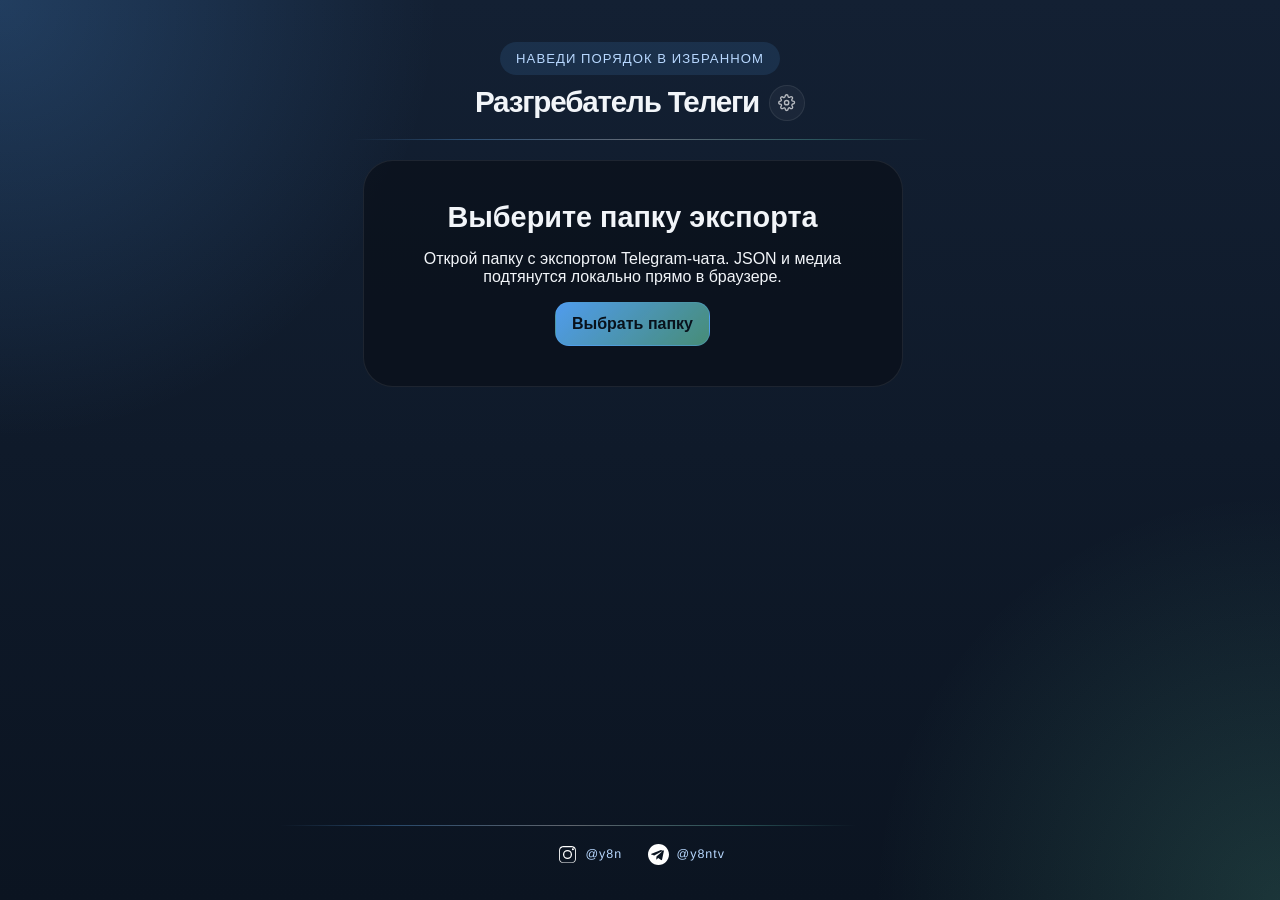
==== telegram-cleaner/static/index.html @ 65885c99 "Replace legacy app with browser-first local viewer" ====
<!DOCTYPE html>
<html lang="ru">
  <head>
    <meta charset="utf-8" />
    <meta name="viewport" content="width=device-width, initial-scale=1" />
    <title>Разгребатель Телеги</title>
    <link rel="stylesheet" href="./styles.css" />
  </head>
  <body>
    <input id="export-folder-input" type="file" webkitdirectory directory multiple hidden />
    <div class="app-shell">
      <aside class="sidebar">
        <div class="brand">
          <div class="brand-kicker">Наведи порядок в Избранном</div>
          <div class="brand-title-row">
            <h1>Разгребатель Телеги</h1>
            <button id="open-settings-btn" type="button" class="settings-toggle" aria-label="Открыть настройки" title="Настройки">
              <svg class="settings-toggle-icon" viewBox="0 0 24 24" fill="none" stroke="currentColor" stroke-width="1.9" stroke-linecap="round" stroke-linejoin="round" aria-hidden="true">
                <circle cx="12" cy="12" r="3"></circle>
                <path d="M19.4 15a1.65 1.65 0 0 0 .33 1.82l.06.06a2 2 0 0 1 0 2.83a2 2 0 0 1-2.83 0l-.06-.06a1.65 1.65 0 0 0-1.82-.33a1.65 1.65 0 0 0-1 1.51V21a2 2 0 0 1-4 0v-.09a1.65 1.65 0 0 0-1-1.51a1.65 1.65 0 0 0-1.82.33l-.06.06a2 2 0 0 1-2.83 0a2 2 0 0 1 0-2.83l.06-.06a1.65 1.65 0 0 0 .33-1.82a1.65 1.65 0 0 0-1.51-1H3a2 2 0 0 1 0-4h.09a1.65 1.65 0 0 0 1.51-1a1.65 1.65 0 0 0-.33-1.82L4.21 7.2a2 2 0 0 1 0-2.83a2 2 0 0 1 2.83 0l.06.06a1.65 1.65 0 0 0 1.82.33h.01a1.65 1.65 0 0 0 1-1.51V3a2 2 0 0 1 4 0v.09a1.65 1.65 0 0 0 1 1.51h.01a1.65 1.65 0 0 0 1.82-.33l.06-.06a2 2 0 0 1 2.83 0a2 2 0 0 1 0 2.83l-.06.06a1.65 1.65 0 0 0-.33 1.82v.01a1.65 1.65 0 0 0 1.51 1H21a2 2 0 0 1 0 4h-.09a1.65 1.65 0 0 0-1.51 1z"></path>
              </svg>
            </button>
          </div>
        </div>
        <div class="brand-divider" aria-hidden="true"></div>
      </aside>

      <main class="stage">
        <div id="stage-layout" class="stage-layout">
          <section id="card-stage" class="card-stage">
            <div class="card-stage-shell">
              <div class="card-stage-side">
                <button id="undo-card-btn" type="button" class="undo-card-button" aria-label="Назад" title="Назад">
                  <svg class="undo-card-icon" viewBox="0 0 24 24" fill="none" stroke="currentColor" stroke-width="2.2" stroke-linecap="round" stroke-linejoin="round" aria-hidden="true">
                    <line x1="19" y1="12" x2="5" y2="12"></line>
                    <polyline points="12 19 5 12 12 5"></polyline>
                  </svg>
                </button>
              </div>

              <div class="card-stage-center">
                <div id="empty-state" class="empty-state hidden">
                  <div id="empty-title" class="empty-title">Очередь закончилась</div>
                  <p id="empty-copy">Все сообщения получили действие. Можно править теги справа и продолжать после новых изменений.</p>
                  <button id="empty-pick-export-btn" type="button" class="primary-button hidden">Выбрать папку</button>
                </div>
                <article id="message-card" class="message-card hidden">
                  <div class="chat-separator">
                    <span id="message-date" class="message-date"></span>
                  </div>

                  <div class="chat-surface">
                    <div class="message-row own">
                      <div class="message-bubble">
                        <div id="message-source-wrap" class="message-source-wrap hidden">
                          <div class="message-source-label">Переслано из</div>
                          <div id="message-source" class="message-source"></div>
                        </div>

                        <div id="message-media" class="message-media"></div>
                        <div id="message-text" class="message-text"></div>
                        <div id="message-webpage" class="message-webpage"></div>
                        <div id="message-links" class="message-links hidden"></div>

                        <div class="message-footer">
                          <div id="message-time" class="message-time"></div>
                          <div class="message-status" aria-hidden="true">✓✓</div>
                        </div>
                      </div>
                    </div>
                  </div>
                </article>
              </div>

              <div class="card-stage-side card-stage-side-spacer" aria-hidden="true"></div>
            </div>
          </section>

          <section id="save-panel" class="save-panel hidden">
            <div id="preset-tags" class="preset-tags">
              <input id="custom-tag-input" class="tag-inline-input" type="text" placeholder="+ добавить тег" />
            </div>

            <textarea id="save-comment-input" class="comment-input" rows="3" placeholder="внесите комментарий в записи.."></textarea>

            <div class="save-panel-actions">
              <button id="cancel-save-btn" class="ghost-button">Скрыть</button>
              <button id="confirm-save-btn" class="primary-button">Сохранить</button>
            </div>
          </section>
        </div>
        <div class="swipe-hints">
          <button id="delete-btn" type="button" class="hint-button hint delete hidden">
            <svg class="hint-main-icon" viewBox="0 0 24 24" fill="none" stroke="currentColor" stroke-width="2.2" stroke-linecap="round" stroke-linejoin="round" aria-hidden="true">
              <line x1="19" y1="12" x2="5" y2="12"></line>
              <polyline points="12 19 5 12 12 5"></polyline>
            </svg>
            <span>Удалить</span>
          </button>
          <button id="skip-btn" type="button" class="hint-button hint skip">
            <svg class="hint-main-icon" viewBox="0 0 24 24" fill="none" stroke="currentColor" stroke-width="2.2" stroke-linecap="round" stroke-linejoin="round" aria-hidden="true">
              <line x1="12" y1="5" x2="12" y2="19"></line>
              <polyline points="5 12 12 19 19 12"></polyline>
            </svg>
            <span>Пропустить</span>
          </button>
          <button id="save-btn" type="button" class="hint-button hint save">
            <span>Сохранить</span>
            <svg class="hint-main-icon" viewBox="0 0 24 24" fill="none" stroke="currentColor" stroke-width="2.2" stroke-linecap="round" stroke-linejoin="round" aria-hidden="true">
              <line x1="5" y1="12" x2="19" y2="12"></line>
              <polyline points="12 5 19 12 12 19"></polyline>
            </svg>
          </button>
        </div>
      </main>

      <div class="footer-divider" aria-hidden="true"></div>

      <footer class="page-footer">
        <div class="stats-grid stats-grid-inline footer-stats">
          <div class="stat">
            <span class="stat-label">Всего</span>
            <strong id="stat-total">0</strong>
          </div>
          <div class="stat">
            <span class="stat-label">Осталось</span>
            <strong id="stat-left">0</strong>
          </div>
          <div id="stat-skipped-wrap" class="stat stat-tooltip" tabindex="0">
            <span class="stat-label">Пропущено</span>
            <strong id="stat-skipped">0</strong>
          </div>
          <div class="stat">
            <span class="stat-label">Сохр.</span>
            <strong id="stat-saved">0</strong>
          </div>
        </div>
        <div class="footer-links">
          <a class="brand-link" href="https://instagram.com/y8n" target="_blank" rel="noreferrer">
            <span class="brand-link-icon" aria-hidden="true">
              <svg viewBox="0 0 512 512" width="21" height="21">
                <path fill="#ffffff" d="M256 49.5c67.3 0 75.3.3 101.8 1.5c24.5 1.1 37.8 5.3 46.6 8.7c11.7 4.5 20.1 9.9 28.9 18.7s14.2 17.2 18.7 28.9c3.4 8.8 7.6 22.1 8.7 46.6c1.2 26.5 1.5 34.5 1.5 101.8s-.3 75.3-1.5 101.8c-1.1 24.5-5.3 37.8-8.7 46.6c-4.5 11.7-9.9 20.1-18.7 28.9s-17.2 14.2-28.9 18.7c-8.8 3.4-22.1 7.6-46.6 8.7c-26.5 1.2-34.5 1.5-101.8 1.5s-75.3-.3-101.8-1.5c-24.5-1.1-37.8-5.3-46.6-8.7c-11.7-4.5-20.1-9.9-28.9-18.7s-14.2-17.2-18.7-28.9c-3.4-8.8-7.6-22.1-8.7-46.6c-1.2-26.5-1.5-34.5-1.5-101.8s.3-75.3 1.5-101.8c1.1-24.5 5.3-37.8 8.7-46.6c4.5-11.7 9.9-20.1 18.7-28.9s17.2-14.2 28.9-18.7c8.8-3.4 22.1-7.6 46.6-8.7c26.5-1.2 34.5-1.5 101.8-1.5zm0 30.6c-65.9 0-73.7.3-99.7 1.5c-19.8.9-30.6 4.3-37.8 7.1c-9.5 3.7-16.3 8.1-23.4 15.3s-11.5 13.9-15.3 23.4c-2.8 7.2-6.2 18-7.1 37.8c-1.2 26-1.5 33.8-1.5 99.7s.3 73.7 1.5 99.7c.9 19.8 4.3 30.6 7.1 37.8c3.7 9.5 8.1 16.3 15.3 23.4s13.9 11.5 23.4 15.3c7.2 2.8 18 6.2 37.8 7.1c26 1.2 33.8 1.5 99.7 1.5s73.7-.3 99.7-1.5c19.8-.9 30.6-4.3 37.8-7.1c9.5-3.7 16.3-8.1 23.4-15.3s11.5-13.9 15.3-23.4c2.8-7.2 6.2-18 7.1-37.8c1.2-26 1.5-33.8 1.5-99.7s-.3-73.7-1.5-99.7c-.9-19.8-4.3-30.6-7.1-37.8c-3.7-9.5-8.1-16.3-15.3-23.4s-13.9-11.5-23.4-15.3c-7.2-2.8-18-6.2-37.8-7.1c-26-1.2-33.8-1.5-99.7-1.5zm0 65.6a110.2 110.2 0 1 1 0 220.4a110.2 110.2 0 0 1 0-220.4zm0 30.6a79.6 79.6 0 1 0 0 159.2a79.6 79.6 0 0 0 0-159.2zm131.6-75.1a25.5 25.5 0 1 1 0 51a25.5 25.5 0 0 1 0-51z"/>
              </svg>
            </span>
            <span>@y8n</span>
          </a>
          <a class="brand-link" href="https://t.me/y8ntv" target="_blank" rel="noreferrer">
            <span class="brand-link-icon" aria-hidden="true">
              <svg viewBox="0 0 512 512" width="21" height="21">
                <path fill="#ffffff" d="M256 0C114.6 0 0 114.6 0 256s114.6 256 256 256s256-114.6 256-256S397.4 0 256 0zM390 159.1l-46.7 219.7c-3.3 15.1-12.3 18.7-25 11.6l-69.6-51.3l-33.6 32.4c-3.7 3.7-6.8 6.8-13.9 6.8l5-72.2l131.3-118.6c5.7-5.1 1.2-7.9-6.3-3.5L152.1 278.1l-68.4-21.4c-14.9-4.7-15.1-14.9 3.1-22l230.1-88.7c10.6-3.9 19.8-2.3 16.5 13.1z"/>
              </svg>
            </span>
            <span>@y8ntv</span>
          </a>
        </div>
      </footer>
    </div>

    <div id="settings-modal" class="modal-overlay hidden" aria-hidden="true">
      <div class="settings-modal" role="dialog" aria-modal="true" aria-labelledby="settings-title">
        <div class="settings-modal-header">
          <div>
            <div class="modal-kicker">Настройки</div>
            <h2 id="settings-title">Разгребатель Телеги</h2>
          </div>
          <button id="close-settings-btn" type="button" class="icon-button modal-close-button" aria-label="Закрыть">×</button>
        </div>

        <section class="settings-section">
          <div class="settings-section-head">
            <div class="settings-section-title">Папка экспорта из Telegram</div>
            <div id="settings-export-path" class="settings-path">Не выбрана</div>
          </div>
          <div class="settings-actions-row">
            <button id="pick-export-btn" type="button" class="ghost-button">Выбрать папку</button>
            <button id="open-export-folder-btn" type="button" class="ghost-button">Сбросить выбор</button>
            <button id="reset-progress-btn" type="button" class="ghost-button">Сбросить прогресс</button>
          </div>
        </section>

        <section class="settings-section">
          <div class="settings-section-head">
            <div class="settings-section-title">Локальный markdown-экспорт</div>
            <div id="settings-output-path" class="settings-path">Не выбрана</div>
          </div>
          <div class="settings-actions-row">
            <button id="pick-output-btn" type="button" class="ghost-button">Выбрать папку</button>
            <button id="open-output-folder-btn" type="button" class="ghost-button">Экспортировать сейчас</button>
          </div>
        </section>

        <section class="settings-section">
          <div class="settings-section-head">
            <div class="settings-section-title">Теги по умолчанию</div>
          </div>
          <div id="settings-tags-editor" class="settings-tags-editor"></div>
          <div class="settings-actions-row settings-actions-row-tags">
            <input id="settings-tag-input" class="tag-inline-input settings-tag-input" type="text" placeholder="+ добавить тег" />
            <button id="save-settings-tags-btn" type="button" class="primary-button">Сохранить теги</button>
          </div>
        </section>

        <section class="settings-section settings-section-inline settings-section-dev">
          <div class="settings-section-head">
            <div class="settings-section-title">Для разработчиков</div>
            <div class="settings-section-copy">Пометки на удаление и сбор `message_id` в отдельный файл.</div>
          </div>
          <button id="pro-mode-btn" type="button" class="settings-switch" aria-label="Переключить режим Pro" aria-pressed="false" title="Режим Pro">
            <span class="settings-switch-track">
              <span class="settings-switch-thumb"></span>
            </span>
          </button>
        </section>
      </div>
    </div>

    <script src="./app.js" defer></script>
  </body>
</html>
---- telegram-cleaner/static/styles.css ----
:root {
  --bg: #0e1621;
  --bg-soft: #182533;
  --panel: rgba(14, 22, 33, 0.82);
  --panel-border: rgba(255, 255, 255, 0.08);
  --text: #f2f5f9;
  --muted: #93a1b5;
  --accent: #63b4ff;
  --accent-2: #6ee7d5;
  --danger: #ff6d74;
  --warning: #f3d06d;
  --shadow: 0 30px 80px rgba(3, 10, 18, 0.45);
  --telegram-bg: #0e1621;
  --telegram-surface: rgba(17, 27, 41, 0.94);
  --telegram-bubble-own: rgb(118, 106, 200);
  --telegram-bubble-own-border: rgba(255, 255, 255, 0.08);
  --telegram-meta: rgba(21, 27, 38, 0.55);
  --telegram-meta-text: rgba(255, 255, 255, 0.72);
  --telegram-link-card: rgba(255, 255, 255, 0.1);
  --telegram-link-accent: #74c0fc;
  --telegram-source: #8ad7ff;
  --telegram-radius: 1rem;
  --telegram-radius-small: 0.375rem;
  --message-width: min(100%, 40rem);
  --font-sans: "Segoe UI", "SF Pro Display", "Helvetica Neue", sans-serif;
}

* {
  box-sizing: border-box;
}

html,
body {
  margin: 0;
  height: 100%;
  min-height: 100%;
  background:
    radial-gradient(circle at top left, rgba(86, 168, 255, 0.22), transparent 28%),
    radial-gradient(circle at bottom right, rgba(121, 242, 192, 0.15), transparent 26%),
    linear-gradient(180deg, #132033 0%, #0b1421 100%);
  color: var(--text);
  font-family: var(--font-sans);
  overflow: hidden;
}

body {
  min-height: 100vh;
  overflow: hidden;
}

button,
input,
textarea {
  font: inherit;
}

.hidden {
  display: none !important;
}

.app-shell {
  display: flex;
  flex-direction: column;
  gap: 12px;
  width: min(100%, 48rem);
  margin: 0 auto;
  height: 100dvh;
  min-height: 100dvh;
  max-height: 100dvh;
  padding: 24px;
  overflow: hidden;
}

.sidebar,
.message-card,
.panel {
  border: 1px solid var(--panel-border);
  background: var(--panel);
  backdrop-filter: blur(18px);
  box-shadow: var(--shadow);
}

.sidebar {
  flex: 0 0 auto;
  display: flex;
  flex-direction: column;
  align-items: center;
  gap: 12px;
  padding: 18px 20px 8px;
  border-radius: 28px;
  min-height: 0;
  border: 0;
  background: transparent;
  backdrop-filter: none;
  box-shadow: none;
}

.brand {
  display: grid;
  justify-items: center;
  text-align: center;
  gap: 4px;
  width: 100%;
}

.brand-title-row {
  display: inline-flex;
  align-items: center;
  justify-content: center;
  gap: 10px;
}

.brand-title-row h1 {
  margin: 6px 0;
}

.brand-links {
  display: flex;
  align-items: center;
  justify-content: center;
  gap: 1.35rem;
  margin-top: 0.15rem;
  flex-wrap: wrap;
}

.brand-link {
  display: inline-flex;
  align-items: center;
  gap: 0.4rem;
  color: #b8d8ff;
  font-size: 0.78rem;
  font-weight: 400;
  font-family: var(--font-sans);
  line-height: 1;
  letter-spacing: 0.08em;
  text-decoration: none;
  -webkit-font-smoothing: antialiased;
  text-rendering: geometricPrecision;
}

.settings-toggle {
  display: inline-flex;
  align-items: center;
  justify-content: center;
  width: 2.25rem;
  height: 2.25rem;
  padding: 0;
  border: 1px solid rgba(255, 255, 255, 0.08);
  border-radius: 999px;
  background: rgba(255, 255, 255, 0.04);
  color: rgba(255, 255, 255, 0.68);
  cursor: pointer;
  transition: transform 180ms ease, border-color 180ms ease, background 180ms ease, color 180ms ease;
}

.settings-toggle-icon {
  width: 1.08rem;
  height: 1.08rem;
  display: block;
  pointer-events: none;
}

.settings-toggle:hover {
  color: rgba(255, 255, 255, 0.96);
  background: rgba(255, 255, 255, 0.08);
  border-color: rgba(255, 255, 255, 0.16);
  transform: translateY(-1px);
}

.settings-switch {
  display: inline-flex;
  align-items: center;
  justify-content: center;
  width: 3.55rem;
  height: 2.1rem;
  padding: 0;
  border: 1px solid rgba(255, 255, 255, 0.08);
  border-radius: 999px;
  background: rgba(255, 255, 255, 0.04);
  cursor: pointer;
  transition: transform 180ms ease, border-color 180ms ease, background 180ms ease, box-shadow 180ms ease;
}

.settings-switch:hover {
  transform: translateY(-1px);
  border-color: rgba(255, 255, 255, 0.14);
}

.settings-switch-track {
  position: relative;
  width: 2.5rem;
  height: 1.35rem;
  border-radius: 999px;
  background: rgba(255, 255, 255, 0.12);
  transition: background 180ms ease;
}

.settings-switch-thumb {
  position: absolute;
  top: 50%;
  left: 2px;
  width: 1.05rem;
  height: 1.05rem;
  border-radius: 999px;
  background: #f4f9ff;
  box-shadow: 0 4px 10px rgba(0, 0, 0, 0.22);
  transform: translateY(-50%);
  transition: transform 180ms ease, background 180ms ease;
}

.settings-switch.active {
  background: linear-gradient(135deg, rgba(255, 111, 121, 0.22), rgba(255, 170, 120, 0.16));
  border-color: rgba(255, 109, 116, 0.36);
  box-shadow: 0 12px 28px rgba(30, 7, 10, 0.16);
}

.settings-switch.active .settings-switch-track {
  background: linear-gradient(135deg, rgba(255, 109, 116, 0.86), rgba(255, 168, 120, 0.82));
}

.settings-switch.active .settings-switch-thumb {
  transform: translate(1.15rem, -50%);
  background: #fff8f9;
}

.settings-help {
  max-width: 26rem;
  color: rgba(255, 255, 255, 0.52);
  font-size: 0.78rem;
  line-height: 1.45;
  text-align: center;
}

.footer-links {
  display: flex;
  align-items: center;
  justify-content: center;
  gap: 1.5rem;
  padding: 0.25rem 0 0.35rem;
}

.brand-link:hover {
  color: #d7ebff;
}

.brand-link-icon {
  display: inline-flex;
  align-items: center;
  justify-content: center;
  width: 1.5rem;
  height: 1.5rem;
  font-style: normal;
  flex: 0 0 auto;
}

.brand-link-icon svg {
  display: block;
}

.brand-divider,
.footer-divider {
  width: min(100%, 36rem);
  height: 1px;
  background: linear-gradient(
    90deg,
    rgba(255, 255, 255, 0),
    rgba(99, 180, 255, 0.32) 20%,
    rgba(255, 255, 255, 0.34) 50%,
    rgba(110, 231, 213, 0.28) 80%,
    rgba(255, 255, 255, 0)
  );
}

.brand h1 {
  margin: 6px 0 8px;
  font-size: 1.85rem;
  letter-spacing: -0.04em;
}

.brand p,
.message-source,
.stat-label,
.panel-title,
.field-label {
  color: var(--muted);
}

.brand-kicker,
.message-badge {
  display: inline-flex;
  align-items: center;
  gap: 8px;
  padding: 9px 16px;
  border-radius: 999px;
  background: rgba(86, 168, 255, 0.12);
  color: #b8d8ff;
  font-size: 0.82rem;
  text-transform: uppercase;
  letter-spacing: 0.08em;
}

.panel {
  border-radius: 22px;
  padding: 18px;
}

.panel-title {
  margin-bottom: 14px;
  font-size: 0.78rem;
  text-transform: uppercase;
  letter-spacing: 0.08em;
}

.stats-grid {
  display: grid;
  grid-template-columns: repeat(2, minmax(0, 1fr));
  gap: 12px;
}

.stats-grid-inline {
  display: flex;
  align-items: center;
  justify-content: center;
  gap: 1.1rem;
  padding: 0.9rem 1.1rem;
}

.stat {
  display: flex;
  flex-direction: row;
  align-items: center;
  justify-content: center;
  gap: 0.55rem;
  min-height: 0;
  padding: 0;
  border-radius: 0;
  background: transparent;
  border-right: 0;
}

.stat-tooltip {
  position: relative;
  cursor: help;
}

.stat-tooltip::after {
  content: attr(data-tooltip);
  position: absolute;
  left: 50%;
  bottom: calc(100% + 12px);
  transform: translateX(-50%) translateY(4px);
  width: min(30rem, 70vw);
  padding: 10px 12px;
  border-radius: 12px;
  background: rgba(244, 248, 252, 0.98);
  border: 1px solid rgba(10, 18, 30, 0.12);
  box-shadow: 0 16px 34px rgba(0, 0, 0, 0.18);
  color: #102030;
  font-size: 0.82rem;
  line-height: 1.45;
  white-space: pre-line;
  text-align: left;
  pointer-events: none;
  opacity: 0;
  visibility: hidden;
  transition: opacity 140ms ease, transform 140ms ease, visibility 140ms ease;
  z-index: 12;
}

.stat-tooltip:hover::after,
.stat-tooltip:focus-visible::after {
  opacity: 1;
  visibility: visible;
  transform: translateX(-50%) translateY(0);
}

.stat strong {
  display: block;
  font-size: 1rem;
  font-weight: 700;
  letter-spacing: 0.01em;
}

.stat + .stat::before {
  content: "|";
  margin-right: 1.1rem;
  color: rgba(255, 255, 255, 0.24);
}

.stat-label {
  color: #d8e6f6;
}

.stat strong,
.stat-label {
  line-height: 1;
}

.stat strong {
  color: #f5fbff;
}

.saved-list {
  display: grid;
  gap: 10px;
  max-height: min(42vh, 420px);
  overflow: auto;
  padding: 0;
}

.saved-item {
  border: 1px solid rgba(255, 255, 255, 0.06);
  background: rgba(255, 255, 255, 0.03);
  color: inherit;
  border-radius: 16px;
  text-align: left;
  padding: 12px;
  display: grid;
  gap: 8px;
  cursor: pointer;
  transition: transform 160ms ease, border-color 160ms ease, background 160ms ease;
}

.saved-item:hover {
  transform: translateY(-1px);
  border-color: rgba(121, 242, 192, 0.28);
  background: rgba(255, 255, 255, 0.06);
}

.saved-item-date {
  font-size: 0.8rem;
  color: var(--muted);
}

.saved-item-preview {
  line-height: 1.4;
}

.saved-item-comment {
  color: var(--muted);
  line-height: 1.4;
}

.saved-item-tags,
.preset-tags {
  display: flex;
  flex-wrap: wrap;
  gap: 8px;
}

.preset-tags {
  align-items: center;
}

.tag-chip,
.meta-chip,
.link-chip {
  display: inline-flex;
  align-items: center;
  padding: 7px 12px;
  border-radius: 999px;
  background: rgba(255, 255, 255, 0.045);
  border: 1px solid rgba(255, 255, 255, 0.08);
  color: rgba(233, 240, 249, 0.72);
  text-decoration: none;
  opacity: 0.48;
  transition: transform 160ms ease, border-color 160ms ease, opacity 160ms ease, box-shadow 160ms ease;
}

.tag-chip.active {
  background: var(--tag-bg, rgba(255, 255, 255, 0.06));
  border-color: var(--tag-border, rgba(255, 255, 255, 0.08));
  color: var(--tag-text, var(--text));
  opacity: 1;
  box-shadow:
    inset 0 0 0 1px rgba(255, 255, 255, 0.2),
    0 10px 22px rgba(7, 12, 20, 0.24);
}

.tag-chip.active::before {
  content: "●";
  margin-right: 0.45rem;
  font-size: 0.72em;
  opacity: 0.9;
}

.tag-chip.main-tag {
  box-shadow:
    inset 0 0 0 1px rgba(255, 255, 255, 0.22),
    0 0 0 1px rgba(255, 255, 255, 0.18),
    0 12px 28px rgba(7, 12, 20, 0.26);
}

.stage {
  flex: 1 1 auto;
  display: flex;
  align-items: stretch;
  justify-content: center;
  min-height: 0;
  width: 100%;
  padding: 0;
  overflow-y: auto;
  overflow-x: hidden;
  overscroll-behavior: contain;
  scrollbar-gutter: stable;
}

.stage-layout {
  display: flex;
  flex-direction: column;
  align-items: center;
  justify-content: flex-start;
  gap: 1rem;
  width: 100%;
  height: auto;
  min-height: max-content;
  padding: 0 0 0.75rem;
}

.stage-layout.save-open {
  gap: 1rem;
}

.stage-layout.is-overflowing,
.stage-layout.is-overflowing.save-open {
  justify-content: flex-start;
}

.page-footer {
  flex: 0 0 auto;
  min-height: 0;
  width: 100%;
  display: grid;
  justify-items: center;
  gap: 0.45rem;
  padding: 0 0 0.25rem;
  background: transparent;
}

.footer-divider {
  flex: 0 0 auto;
  justify-self: center;
}

.footer-stats {
  padding: 0;
  opacity: 0.5;
}

.modal-overlay {
  position: fixed;
  inset: 0;
  z-index: 40;
  display: grid;
  place-items: center;
  padding: 1rem;
  background: rgba(6, 11, 18, 0.58);
  backdrop-filter: blur(12px);
}

.settings-modal {
  display: grid;
  gap: 1rem;
  width: min(100%, 40rem);
  max-height: min(88vh, 48rem);
  overflow: auto;
  padding: 1.1rem;
  border-radius: 1.6rem;
  border: 1px solid rgba(255, 255, 255, 0.08);
  background: rgba(13, 22, 35, 0.94);
  box-shadow: var(--shadow);
}

.settings-modal-header {
  display: flex;
  align-items: flex-start;
  justify-content: space-between;
  gap: 1rem;
}

.modal-kicker {
  color: rgba(255, 255, 255, 0.48);
  font-size: 0.76rem;
  letter-spacing: 0.08em;
  text-transform: uppercase;
}

.settings-modal-header h2 {
  margin: 0.2rem 0 0;
  font-size: 1.55rem;
  letter-spacing: -0.03em;
}

.modal-close-button {
  flex: 0 0 auto;
}

.settings-section {
  display: grid;
  gap: 0.8rem;
  padding: 1rem;
  border-radius: 1.2rem;
  background: rgba(255, 255, 255, 0.03);
  border: 1px solid rgba(255, 255, 255, 0.06);
}

.settings-section-inline {
  grid-template-columns: minmax(0, 1fr) auto;
  align-items: center;
}

.settings-section-dev {
  background: #47333b;
}

.settings-section-head {
  display: grid;
  gap: 0.28rem;
}

.settings-section-title {
  font-weight: 700;
}

.settings-section-copy,
.settings-path {
  color: rgba(255, 255, 255, 0.58);
  line-height: 1.45;
  word-break: break-word;
}

.settings-actions-row {
  display: flex;
  flex-wrap: wrap;
  gap: 0.75rem;
}

.settings-actions-row-tags {
  align-items: center;
}

.settings-tags-editor {
  display: flex;
  flex-wrap: wrap;
  gap: 0.6rem;
  min-height: 2.6rem;
}

.settings-tag-chip {
  opacity: 1;
}

.settings-tag-chip::after {
  content: "×";
  margin-left: 0.55rem;
  font-size: 0.88em;
  opacity: 0.82;
}

.settings-tag-input {
  flex: 1 1 12rem;
}

.ghost-button,
.primary-button,
.icon-button {
  border: 1px solid rgba(255, 255, 255, 0.08);
  background: rgba(255, 255, 255, 0.05);
  color: var(--text);
  border-radius: 14px;
  padding: 12px 16px;
  cursor: pointer;
  transition: transform 180ms ease, border-color 180ms ease, background 180ms ease;
}

.ghost-button:hover,
.primary-button:hover,
.icon-button:hover,
.tag-chip:hover {
  transform: translateY(-1px);
  opacity: 0.9;
}

.ghost-button:disabled,
.primary-button:disabled,
.icon-button:disabled {
  opacity: 0.42;
  cursor: not-allowed;
  transform: none;
}

.action-skip:hover {
  border-color: rgba(243, 208, 109, 0.4);
}

.action-save:hover,
.tag-chip.active:hover {
  border-color: rgba(121, 242, 192, 0.5);
}

.primary-button {
  background: linear-gradient(135deg, rgba(86, 168, 255, 0.92), rgba(121, 242, 192, 0.55));
  border-color: rgba(86, 168, 255, 0.28);
  color: #08111b;
  font-weight: 700;
}

.icon-button {
  width: 42px;
  height: 42px;
  padding: 0;
  font-size: 1.4rem;
}

.save-panel {
  display: grid;
  align-self: center;
  width: min(100%, 40rem);
  gap: 14px;
  border-radius: 26px;
  padding: 20px 22px;
  border: 1px solid var(--panel-border);
  background: rgba(13, 22, 35, 0.72);
  backdrop-filter: blur(18px);
  box-shadow: var(--shadow);
}

.tag-inline-input {
  flex: 0 1 180px;
  min-width: 132px;
  border: 1px solid rgba(255, 255, 255, 0.08);
  border-radius: 999px;
  padding: 7px 12px;
  background: rgba(255, 255, 255, 0.04);
  color: var(--text);
  outline: none;
}

.tag-inline-input::placeholder {
  color: rgba(255, 255, 255, 0.48);
}

.save-panel-actions {
  display: flex;
  justify-content: center;
  align-items: center;
  width: 100%;
  gap: 12px;
}

.comment-input {
  width: 100%;
  border: 1px solid rgba(255, 255, 255, 0.08);
  border-radius: 14px;
  padding: 14px 16px;
  color: var(--text);
  background: rgba(255, 255, 255, 0.04);
}

.comment-input {
  resize: vertical;
  min-height: 90px;
}

.card-stage {
  display: flex;
  align-items: flex-start;
  justify-content: center;
  align-self: center;
  width: 100%;
  padding: 0;
  min-height: 0;
  overflow: visible;
  border: 0;
  background: transparent;
  box-shadow: none;
}

.card-stage-shell {
  display: grid;
  grid-template-columns: 64px minmax(0, 1fr) 64px;
  align-items: center;
  width: 100%;
}

.card-stage-side {
  display: flex;
  justify-content: center;
  align-items: center;
}

.card-stage-center {
  width: 100%;
  display: flex;
  flex-direction: column;
  align-items: center;
  justify-content: flex-start;
  padding: 0;
}

.undo-card-button {
  display: inline-flex;
  align-items: center;
  justify-content: center;
  width: 48px;
  height: 48px;
  border-radius: 999px;
  border: 1px solid rgba(255, 255, 255, 0.08);
  background: rgba(255, 255, 255, 0.05);
  color: #dbeaf7;
  cursor: pointer;
  transition: transform 180ms ease, border-color 180ms ease, background 180ms ease, opacity 160ms ease;
}

.undo-card-button:hover {
  transform: translateY(-1px);
  border-color: rgba(255, 255, 255, 0.18);
}

.undo-card-button:disabled {
  opacity: 0.3;
  cursor: not-allowed;
  transform: none;
}

.undo-card-icon {
  width: 28px;
  height: 28px;
  display: block;
  pointer-events: none;
}

.message-card {
  display: grid;
  justify-items: center;
  width: 100%;
  padding: 8px 0 18px;
  border-radius: 0;
  border: 0;
  background: transparent;
  backdrop-filter: none;
  box-shadow: none;
  transform-origin: center center;
  transition: transform 180ms ease, box-shadow 180ms ease;
}

.message-card.dragging {
  transition: none;
}

.chat-separator {
  display: flex;
  justify-content: center;
  width: var(--message-width);
  margin: 8px auto 18px;
}

.message-date {
  display: inline-flex;
  align-items: center;
  min-height: 1.75rem;
  padding: 0.35rem 0.8rem;
  border-radius: 999px;
  background: rgba(32, 48, 68, 0.88);
  color: #d8e7f9;
  font-size: 0.82rem;
  letter-spacing: 0.01em;
  box-shadow: 0 10px 24px rgba(5, 10, 18, 0.22);
}

.chat-surface {
  display: flex;
  justify-content: center;
  gap: 16px;
  width: 100%;
  padding: 0 8px;
}

.message-row {
  display: flex;
  width: 100%;
  justify-content: center;
}

.message-row.own {
  justify-content: center;
}

.message-bubble {
  display: grid;
  gap: 10px;
  position: relative;
  width: var(--message-width);
  min-width: min(320px, 100%);
  padding: 14px 16px 10px;
  background: linear-gradient(135deg, rgba(42, 92, 146, 0.96), rgba(48, 113, 112, 0.92));
  border: 1px solid var(--telegram-bubble-own-border);
  border-radius: 1.25rem 1.25rem 0.35rem 1.25rem;
  color: white;
  box-shadow: 0 18px 44px rgba(4, 9, 16, 0.22);
}

.message-source-wrap {
  display: grid;
  gap: 2px;
  padding-bottom: 2px;
}

.message-source-label {
  font-size: 0.73rem;
  color: rgba(255, 255, 255, 0.68);
  text-transform: uppercase;
  letter-spacing: 0.06em;
}

.message-source {
  font-size: 0.95rem;
  font-weight: 700;
  color: var(--telegram-source);
}

.message-media,
.message-webpage {
  display: grid;
  gap: 10px;
}

.media-frame,
.telegram-video,
.round-video,
.file-preview,
.webpage-card,
.audio-player,
.voice-player {
  position: relative;
  overflow: hidden;
  border-radius: var(--telegram-radius);
  background: rgba(18, 27, 41, 0.3);
}

.media-frame img,
.telegram-video video,
.round-video video {
  display: block;
  width: 100%;
  height: auto;
}

.media-frame.sticker-frame,
.media-frame.document-frame {
  background: rgba(15, 24, 38, 0.28);
}

.media-frame.sticker-frame img {
  width: min(240px, 62vw);
  margin: 0 auto;
  padding: 18px;
}

.file-preview {
  grid-template-columns: 3.4rem 1fr;
  align-items: center;
  gap: 12px;
  padding: 14px;
  color: white;
}

.file-preview-icon {
  display: grid;
  place-items: center;
  width: 3.4rem;
  height: 3.4rem;
  border-radius: 50%;
  background: rgba(255, 255, 255, 0.14);
  font-size: 1.1rem;
  font-weight: 700;
}

.file-preview-copy {
  display: grid;
  gap: 4px;
  min-width: 0;
}

.file-preview-name,
.webpage-title,
.audio-title {
  font-weight: 700;
  line-height: 1.35;
  word-break: break-word;
}

.file-preview-meta,
.webpage-site,
.webpage-description,
.audio-subtitle {
  color: rgba(255, 255, 255, 0.78);
  line-height: 1.35;
}

.media-meta-pill,
.message-footer {
  display: inline-flex;
  align-items: center;
  gap: 6px;
  color: var(--telegram-meta-text);
  font-size: 0.78rem;
}

.media-meta-pill {
  position: absolute;
  right: 0.6rem;
  bottom: 0.6rem;
  padding: 0.22rem 0.5rem;
  border-radius: 999px;
  background: var(--telegram-meta);
  backdrop-filter: blur(10px);
}

.open-original-button,
.video-toggle,
.audio-toggle {
  display: inline-flex;
  align-items: center;
  justify-content: center;
  border: 0;
  border-radius: 999px;
  background: rgba(17, 27, 41, 0.56);
  color: white;
  cursor: pointer;
  text-decoration: none;
  backdrop-filter: blur(10px);
}

.open-original-button {
  position: absolute;
  top: 0.6rem;
  right: 0.6rem;
  width: 2.1rem;
  height: 2.1rem;
  font-size: 0.95rem;
}

.telegram-video,
.round-video {
  isolation: isolate;
}

.telegram-video video,
.round-video video {
  aspect-ratio: 4 / 5;
  object-fit: cover;
  background: rgba(7, 11, 18, 0.24);
}

.telegram-video.compact video {
  aspect-ratio: 16 / 9;
}

.round-video {
  width: min(320px, 72vw);
  height: min(320px, 72vw);
  border-radius: 50%;
  margin-left: auto;
}

.round-video video {
  width: 100%;
  height: 100%;
  border-radius: 50%;
  aspect-ratio: 1 / 1;
}

.video-toggle {
  position: absolute;
  inset: 50% auto auto 50%;
  width: 4rem;
  height: 4rem;
  transform: translate(-50%, -50%);
  font-size: 1.35rem;
  box-shadow: 0 14px 36px rgba(0, 0, 0, 0.28);
}

.round-video .video-toggle {
  width: 4.4rem;
  height: 4.4rem;
}

.webpage-card {
  display: grid;
  grid-template-columns: minmax(0, 1fr) 5.6rem;
  gap: 12px;
  padding: 12px;
  border-left: 3px solid rgba(255, 255, 255, 0.42);
  color: inherit;
  text-decoration: none;
}

.webpage-copy {
  display: grid;
  gap: 5px;
  min-width: 0;
}

.webpage-site {
  color: rgba(255, 255, 255, 0.66);
  font-size: 0.82rem;
  text-transform: uppercase;
  letter-spacing: 0.04em;
}

.webpage-description {
  font-size: 0.92rem;
}

.webpage-thumb {
  display: grid;
  place-items: center;
  border-radius: 0.82rem;
  background: rgba(255, 255, 255, 0.12);
  color: white;
  font-size: 1.4rem;
  font-weight: 700;
  text-transform: uppercase;
}

.audio-player,
.voice-player {
  display: grid;
  grid-template-columns: auto minmax(0, 1fr);
  gap: 12px;
  align-items: center;
  padding: 12px;
}

.audio-toggle {
  width: 3rem;
  height: 3rem;
  font-size: 1rem;
  background: rgba(255, 255, 255, 0.18);
}

.audio-copy {
  display: grid;
  gap: 7px;
  min-width: 0;
}

.audio-progress,
.voice-wave {
  position: relative;
  height: 0.45rem;
  border-radius: 999px;
  overflow: hidden;
  background: rgba(255, 255, 255, 0.18);
}

.voice-wave {
  display: grid;
  grid-template-columns: repeat(28, 1fr);
  align-items: center;
  height: 2rem;
  background: transparent;
}

.voice-bar {
  width: 3px;
  margin: 0 auto;
  border-radius: 999px;
  background: rgba(255, 255, 255, 0.3);
}

.audio-progress-fill,
.voice-progress-fill {
  position: absolute;
  inset: 0 auto 0 0;
  width: 0;
  border-radius: inherit;
  background: rgba(255, 255, 255, 0.9);
}

.voice-progress-fill {
  background: linear-gradient(90deg, rgba(255, 255, 255, 0.82), rgba(255, 255, 255, 0.96));
  opacity: 0.46;
}

.audio-meta-row {
  display: flex;
  justify-content: space-between;
  gap: 12px;
  color: rgba(255, 255, 255, 0.76);
  font-size: 0.82rem;
}

.message-text {
  display: grid;
  gap: 0.45rem;
  padding-left: 0.15rem;
  padding-right: 0.45rem;
  font-size: 1.04rem;
  line-height: 1.48;
  white-space: pre-wrap;
  word-break: break-word;
}

.message-text.is-empty,
.message-links.hidden,
.message-webpage:empty,
.message-media:empty {
  display: none;
}

.message-text p {
  margin: 0;
}

.message-text a,
.message-links a,
.file-preview a,
.webpage-card,
.open-original-button {
  color: #f6fbff;
}

.message-text a,
.message-links a {
  text-decoration-color: rgba(255, 255, 255, 0.44);
}

.message-links {
  display: grid;
  gap: 6px;
}

.message-link-row {
  color: rgba(255, 255, 255, 0.92);
  text-decoration: none;
  word-break: break-word;
}

.message-footer {
  justify-self: end;
  padding-top: 2px;
}

.message-time {
  color: var(--telegram-meta-text);
}

.message-status {
  font-size: 0.8rem;
  letter-spacing: -0.08em;
  color: rgba(196, 245, 255, 0.9);
}

.swipe-hints {
  flex: 0 0 auto;
  display: flex;
  justify-content: center;
  gap: 12px;
  width: var(--message-width);
  margin: 0 auto;
  padding: 0;
  color: var(--muted);
  font-size: 0.95rem;
}

.message-card.save-mode .swipe-hints {
  display: none;
}

.hint-button {
  display: inline-flex;
  align-items: center;
  justify-content: center;
  min-width: 152px;
  gap: 0.55rem;
  padding: 12px 16px;
  border-radius: 14px;
  border: 1px solid rgba(255, 255, 255, 0.08);
  background: rgba(255, 255, 255, 0.05);
  font: inherit;
  cursor: pointer;
  transition: transform 180ms ease, border-color 180ms ease, background 180ms ease, opacity 160ms ease;
}

.hint-main-icon {
  width: 20px;
  height: 20px;
  flex: 0 0 auto;
  pointer-events: none;
}

.hint-button:hover {
  transform: translateY(-1px);
}

.hint.skip {
  color: rgba(233, 240, 249, 0.72);
  background: rgba(255, 255, 255, 0.04);
}

.hint.save {
  background: linear-gradient(135deg, rgba(86, 168, 255, 0.92), rgba(121, 242, 192, 0.55));
  border-color: rgba(86, 168, 255, 0.28);
  color: #08111b;
  font-weight: 700;
}

.hint.delete {
  background: linear-gradient(135deg, rgba(255, 109, 116, 0.94), rgba(255, 168, 120, 0.6));
  border-color: rgba(255, 109, 116, 0.34);
  color: #fff6f7;
  font-weight: 700;
}

.empty-state {
  max-width: 540px;
  border-radius: 30px;
  padding: 40px;
  text-align: center;
  background: rgba(10, 16, 26, 0.72);
  border: 1px solid rgba(255, 255, 255, 0.08);
}

.empty-title {
  margin-bottom: 10px;
  font-size: 1.8rem;
  font-weight: 700;
}

.link-chip {
  color: #d2e8ff;
}

@media (max-width: 1080px) {
  .settings-section-inline {
    grid-template-columns: 1fr;
  }

  .saved-list {
    max-height: 320px;
  }

  .save-panel-actions {
    flex-direction: column;
    align-items: stretch;
  }

  .settings-actions-row {
    flex-direction: column;
  }
}

@media (max-width: 720px) {
  .app-shell {
    width: 100%;
    padding: 14px;
  }

  .sidebar,
  .message-card {
    border-radius: 24px;
  }

  .card-stage {
    padding: 10px;
  }

  .card-stage-shell {
    grid-template-columns: 48px minmax(0, 1fr) 48px;
    gap: 6px;
  }

  .undo-card-button {
    width: 42px;
    height: 42px;
  }

  .stat {
    padding: 0;
  }

  .message-bubble {
    min-width: 0;
    padding: 10px;
  }

  .webpage-card {
    grid-template-columns: 1fr 4.6rem;
  }

  .round-video {
    width: min(268px, 78vw);
    height: min(268px, 78vw);
  }

  .swipe-hints {
    width: 100%;
    gap: 12px;
    font-size: 0.98rem;
  }

  .hint-button {
    min-width: 0;
    flex: 1 1 0;
  }
}
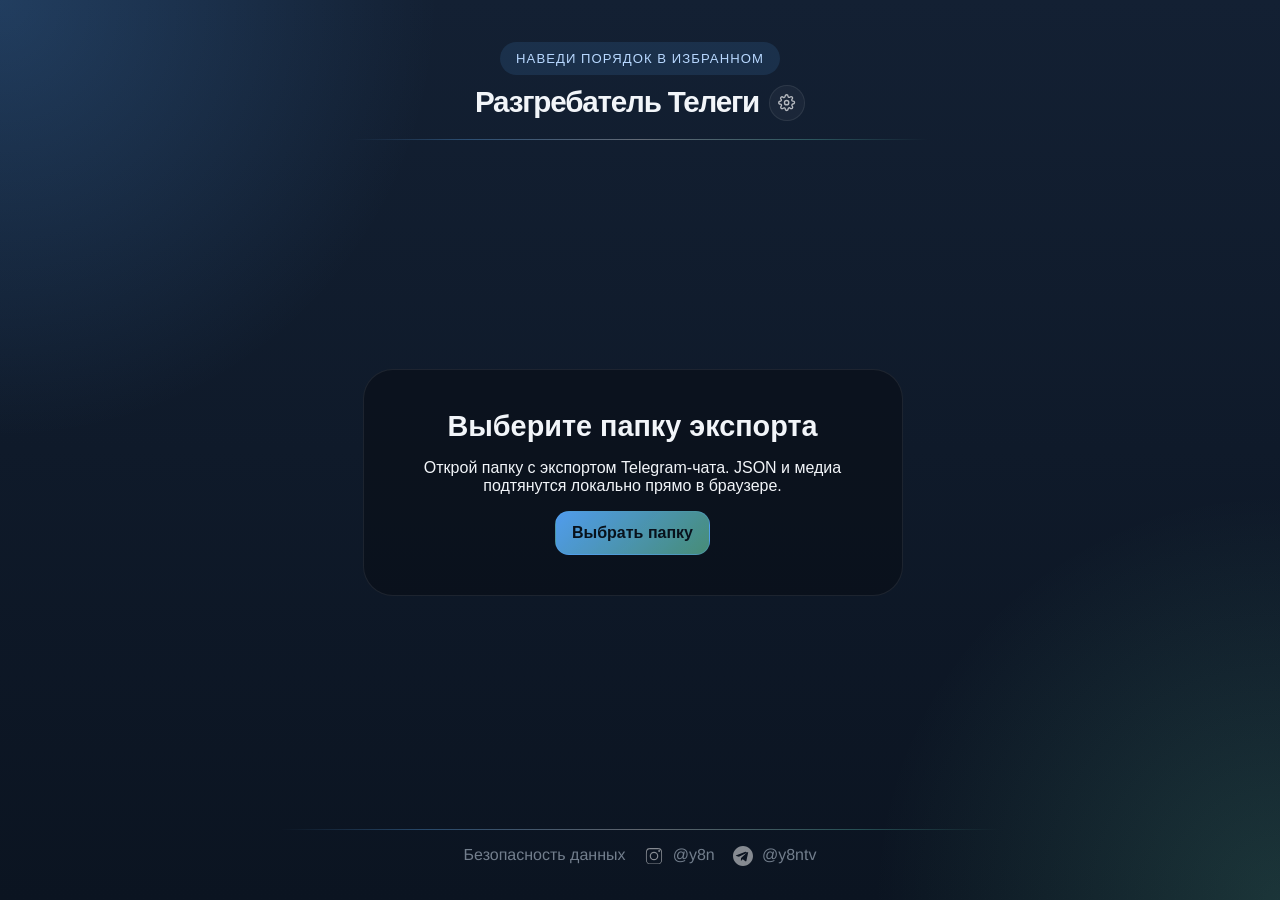
==== commit 55c79297: "Polish telegram-cleaner web app UX" ====
--- a/telegram-cleaner/static/index.html
+++ b/telegram-cleaner/static/index.html
@@ -3,6 +3,11 @@
   <head>
     <meta charset="utf-8" />
     <meta name="viewport" content="width=device-width, initial-scale=1" />
+    <meta
+      http-equiv="Content-Security-Policy"
+      content="default-src 'self'; script-src 'self'; style-src 'self' 'unsafe-inline'; img-src 'self' blob: data:; media-src 'self' blob: data:; connect-src 'none'; object-src 'none'; base-uri 'self'; form-action 'self'; frame-ancestors 'none'"
+    />
+    <meta name="referrer" content="no-referrer" />
     <title>Разгребатель Телеги</title>
     <link rel="stylesheet" href="./styles.css" />
   </head>
@@ -43,6 +48,7 @@
                   <div id="empty-title" class="empty-title">Очередь закончилась</div>
                   <p id="empty-copy">Все сообщения получили действие. Можно править теги справа и продолжать после новых изменений.</p>
                   <button id="empty-pick-export-btn" type="button" class="primary-button hidden">Выбрать папку</button>
+                  <button id="empty-download-output-btn" type="button" class="ghost-button hidden">Скачать .zip</button>
                 </div>
                 <article id="message-card" class="message-card hidden">
                   <div class="chat-separator">
@@ -131,12 +137,13 @@
             <strong id="stat-skipped">0</strong>
           </div>
           <div class="stat">
-            <span class="stat-label">Сохр.</span>
+            <span class="stat-label">Сохранено</span>
             <strong id="stat-saved">0</strong>
           </div>
         </div>
         <div class="footer-links">
-          <a class="brand-link" href="https://instagram.com/y8n" target="_blank" rel="noreferrer">
+          <button id="open-privacy-btn" type="button" class="footer-link footer-link-button">Безопасность данных</button>
+          <a class="footer-link" href="https://instagram.com/y8n" target="_blank" rel="noreferrer">
             <span class="brand-link-icon" aria-hidden="true">
               <svg viewBox="0 0 512 512" width="21" height="21">
                 <path fill="#ffffff" d="M256 49.5c67.3 0 75.3.3 101.8 1.5c24.5 1.1 37.8 5.3 46.6 8.7c11.7 4.5 20.1 9.9 28.9 18.7s14.2 17.2 18.7 28.9c3.4 8.8 7.6 22.1 8.7 46.6c1.2 26.5 1.5 34.5 1.5 101.8s-.3 75.3-1.5 101.8c-1.1 24.5-5.3 37.8-8.7 46.6c-4.5 11.7-9.9 20.1-18.7 28.9s-17.2 14.2-28.9 18.7c-8.8 3.4-22.1 7.6-46.6 8.7c-26.5 1.2-34.5 1.5-101.8 1.5s-75.3-.3-101.8-1.5c-24.5-1.1-37.8-5.3-46.6-8.7c-11.7-4.5-20.1-9.9-28.9-18.7s-14.2-17.2-18.7-28.9c-3.4-8.8-7.6-22.1-8.7-46.6c-1.2-26.5-1.5-34.5-1.5-101.8s.3-75.3 1.5-101.8c1.1-24.5 5.3-37.8 8.7-46.6c4.5-11.7 9.9-20.1 18.7-28.9s17.2-14.2 28.9-18.7c8.8-3.4 22.1-7.6 46.6-8.7c26.5-1.2 34.5-1.5 101.8-1.5zm0 30.6c-65.9 0-73.7.3-99.7 1.5c-19.8.9-30.6 4.3-37.8 7.1c-9.5 3.7-16.3 8.1-23.4 15.3s-11.5 13.9-15.3 23.4c-2.8 7.2-6.2 18-7.1 37.8c-1.2 26-1.5 33.8-1.5 99.7s.3 73.7 1.5 99.7c.9 19.8 4.3 30.6 7.1 37.8c3.7 9.5 8.1 16.3 15.3 23.4s13.9 11.5 23.4 15.3c7.2 2.8 18 6.2 37.8 7.1c26 1.2 33.8 1.5 99.7 1.5s73.7-.3 99.7-1.5c19.8-.9 30.6-4.3 37.8-7.1c9.5-3.7 16.3-8.1 23.4-15.3s11.5-13.9 15.3-23.4c2.8-7.2 6.2-18 7.1-37.8c1.2-26 1.5-33.8 1.5-99.7s-.3-73.7-1.5-99.7c-.9-19.8-4.3-30.6-7.1-37.8c-3.7-9.5-8.1-16.3-15.3-23.4s-13.9-11.5-23.4-15.3c-7.2-2.8-18-6.2-37.8-7.1c-26-1.2-33.8-1.5-99.7-1.5zm0 65.6a110.2 110.2 0 1 1 0 220.4a110.2 110.2 0 0 1 0-220.4zm0 30.6a79.6 79.6 0 1 0 0 159.2a79.6 79.6 0 0 0 0-159.2zm131.6-75.1a25.5 25.5 0 1 1 0 51a25.5 25.5 0 0 1 0-51z"/>
@@ -144,7 +151,7 @@
             </span>
             <span>@y8n</span>
           </a>
-          <a class="brand-link" href="https://t.me/y8ntv" target="_blank" rel="noreferrer">
+          <a class="footer-link" href="https://t.me/y8ntv" target="_blank" rel="noreferrer">
             <span class="brand-link-icon" aria-hidden="true">
               <svg viewBox="0 0 512 512" width="21" height="21">
                 <path fill="#ffffff" d="M256 0C114.6 0 0 114.6 0 256s114.6 256 256 256s256-114.6 256-256S397.4 0 256 0zM390 159.1l-46.7 219.7c-3.3 15.1-12.3 18.7-25 11.6l-69.6-51.3l-33.6 32.4c-3.7 3.7-6.8 6.8-13.9 6.8l5-72.2l131.3-118.6c5.7-5.1 1.2-7.9-6.3-3.5L152.1 278.1l-68.4-21.4c-14.9-4.7-15.1-14.9 3.1-22l230.1-88.7c10.6-3.9 19.8-2.3 16.5 13.1z"/>
@@ -154,6 +161,32 @@
           </a>
         </div>
       </footer>
+    </div>
+
+    <div id="privacy-modal" class="modal-overlay hidden" aria-hidden="true">
+      <div class="settings-modal privacy-modal" role="dialog" aria-modal="true" aria-labelledby="privacy-title">
+        <div class="settings-modal-header">
+          <div>
+            <div class="modal-kicker">Приватность</div>
+            <h2 id="privacy-title">Безопасность данных</h2>
+          </div>
+          <button id="close-privacy-btn" type="button" class="icon-button modal-close-button" aria-label="Закрыть">×</button>
+        </div>
+
+        <section class="settings-section">
+          <div class="privacy-copy">
+            Все данные обрабатываются прямо в вашем браузере. Сервер не видит ваши сообщения и не сохраняет их.
+            <br /><br />
+            Исходный код доступен на
+            <a class="privacy-link" href="https://github.com/y110692/telegram-cleaner" target="_blank" rel="noreferrer">
+              <svg class="privacy-link-icon" viewBox="0 0 24 24" aria-hidden="true">
+                <path d="M10.226 17.284c-2.965-.36-5.054-2.493-5.054-5.256 0-1.123.404-2.336 1.078-3.144-.292-.741-.247-2.314.09-2.965.898-.112 2.111.36 2.83 1.01.853-.269 1.752-.404 2.853-.404 1.1 0 1.999.135 2.807.382.696-.629 1.932-1.1 2.83-.988.315.606.36 2.179.067 2.942.72.854 1.101 2 1.101 3.167 0 2.763-2.089 4.852-5.098 5.234.763.494 1.28 1.572 1.28 2.807v2.336c0 .674.561 1.056 1.235.786 4.066-1.55 7.255-5.615 7.255-10.646C23.5 6.188 18.334 1 11.978 1 5.62 1 .5 6.188.5 12.545c0 4.986 3.167 9.12 7.435 10.669.606.225 1.19-.18 1.19-.786V20.63a2.9 2.9 0 0 1-1.078.224c-1.483 0-2.359-.808-2.987-2.313-.247-.607-.517-.966-1.034-1.033-.27-.023-.359-.135-.359-.27 0-.27.45-.471.898-.471.652 0 1.213.404 1.797 1.235.45.651.921.943 1.483.943.561 0 .92-.202 1.437-.719.382-.381.674-.718.944-.943"></path>
+              </svg>
+              <span>GitHub</span>
+            </a>.
+          </div>
+        </section>
+      </div>
     </div>
 
     <div id="settings-modal" class="modal-overlay hidden" aria-hidden="true">
@@ -180,13 +213,22 @@
 
         <section class="settings-section">
           <div class="settings-section-head">
-            <div class="settings-section-title">Локальный markdown-экспорт</div>
+            <div class="settings-section-title">Экспорт заметок</div>
             <div id="settings-output-path" class="settings-path">Не выбрана</div>
           </div>
           <div class="settings-actions-row">
-            <button id="pick-output-btn" type="button" class="ghost-button">Выбрать папку</button>
-            <button id="open-output-folder-btn" type="button" class="ghost-button">Экспортировать сейчас</button>
-          </div>
+            <button id="download-output-btn" type="button" class="primary-button">Скачать .zip</button>
+            <button id="pick-output-btn" type="button" class="ghost-button">Папка Chrome</button>
+            <button id="open-output-folder-btn" type="button" class="ghost-button">Обновить папку</button>
+          </div>
+        </section>
+
+        <section class="settings-section">
+          <div class="settings-section-head">
+            <div class="settings-section-title">Показывать в ленте</div>
+            <div class="settings-section-copy">Скрытые типы не удаляются. Они просто не попадают в текущую очередь.</div>
+          </div>
+          <div id="settings-type-filters" class="settings-tags-editor"></div>
         </section>
 
         <section class="settings-section">
@@ -203,7 +245,7 @@
         <section class="settings-section settings-section-inline settings-section-dev">
           <div class="settings-section-head">
             <div class="settings-section-title">Для разработчиков</div>
-            <div class="settings-section-copy">Пометки на удаление и сбор `message_id` в отдельный файл.</div>
+            <div class="settings-section-copy">Пометки на удаление собирают `message_id` в отдельные файлы. Их потом можно использовать в своём скрипте через Telegram API, например через Telethon, чтобы автоматически удалить отмеченные сообщения.</div>
           </div>
           <button id="pro-mode-btn" type="button" class="settings-switch" aria-label="Переключить режим Pro" aria-pressed="false" title="Режим Pro">
             <span class="settings-switch-track">
--- a/telegram-cleaner/static/styles.css
+++ b/telegram-cleaner/static/styles.css
@@ -138,6 +138,11 @@
   text-rendering: geometricPrecision;
 }
 
+.footer-link-button {
+  appearance: none;
+  -webkit-appearance: none;
+}
+
 .settings-toggle {
   display: inline-flex;
   align-items: center;
@@ -235,26 +240,56 @@
   display: flex;
   align-items: center;
   justify-content: center;
-  gap: 1.5rem;
+  flex-wrap: wrap;
+  gap: 1.15rem;
+  width: 100%;
   padding: 0.25rem 0 0.35rem;
-}
-
-.brand-link:hover {
-  color: #d7ebff;
+  opacity: 0.5;
+}
+
+.footer-link,
+.footer-link:link,
+.footer-link:visited {
+  all: unset;
+  box-sizing: border-box;
+  display: inline-flex;
+  align-items: center;
+  justify-content: center;
+  gap: 0.55rem;
+  color: #d8e6f6;
+  font-size: 1rem;
+  font-weight: 400;
+  line-height: 1;
+  cursor: pointer;
+  text-rendering: geometricPrecision;
+  -webkit-font-smoothing: antialiased;
+}
+
+.footer-link:hover {
+  color: #f5fbff;
+}
+
+.footer-link:focus-visible {
+  outline: 2px solid rgba(99, 180, 255, 0.65);
+  outline-offset: 5px;
+  border-radius: 999px;
 }
 
 .brand-link-icon {
   display: inline-flex;
   align-items: center;
   justify-content: center;
-  width: 1.5rem;
-  height: 1.5rem;
+  width: 1.25rem;
+  height: 1.25rem;
   font-style: normal;
   flex: 0 0 auto;
+  color: inherit;
 }
 
 .brand-link-icon svg {
   display: block;
+  width: 100%;
+  height: 100%;
 }
 
 .brand-divider,
@@ -477,13 +512,6 @@
     0 10px 22px rgba(7, 12, 20, 0.24);
 }
 
-.tag-chip.active::before {
-  content: "●";
-  margin-right: 0.45rem;
-  font-size: 0.72em;
-  opacity: 0.9;
-}
-
 .tag-chip.main-tag {
   box-shadow:
     inset 0 0 0 1px rgba(255, 255, 255, 0.22),
@@ -494,6 +522,7 @@
 .stage {
   flex: 1 1 auto;
   display: flex;
+  flex-direction: column;
   align-items: stretch;
   justify-content: center;
   min-height: 0;
@@ -539,7 +568,9 @@
 
 .footer-divider {
   flex: 0 0 auto;
-  justify-self: center;
+  width: 100%;
+  justify-self: stretch;
+  margin: 0 auto;
 }
 
 .footer-stats {
@@ -571,6 +602,10 @@
   box-shadow: var(--shadow);
 }
 
+.privacy-modal {
+  width: min(100%, 34rem);
+}
+
 .settings-modal-header {
   display: flex;
   align-items: flex-start;
@@ -629,6 +664,30 @@
   word-break: break-word;
 }
 
+.privacy-copy {
+  color: rgba(255, 255, 255, 0.82);
+  font-size: 0.98rem;
+  line-height: 1.7;
+}
+
+.privacy-link {
+  display: inline-flex;
+  align-items: center;
+  gap: 0.38rem;
+  color: #9fd0ff;
+}
+
+.privacy-link-icon {
+  width: 0.95rem;
+  height: 0.95rem;
+  fill: currentColor;
+  flex: 0 0 auto;
+}
+
+.privacy-link:hover {
+  color: #d7ebff;
+}
+
 .settings-actions-row {
   display: flex;
   flex-wrap: wrap;
@@ -647,6 +706,14 @@
 }
 
 .settings-tag-chip {
+  opacity: 1;
+}
+
+.settings-filter-chip {
+  opacity: 0.78;
+}
+
+.settings-filter-chip.active {
   opacity: 1;
 }
 
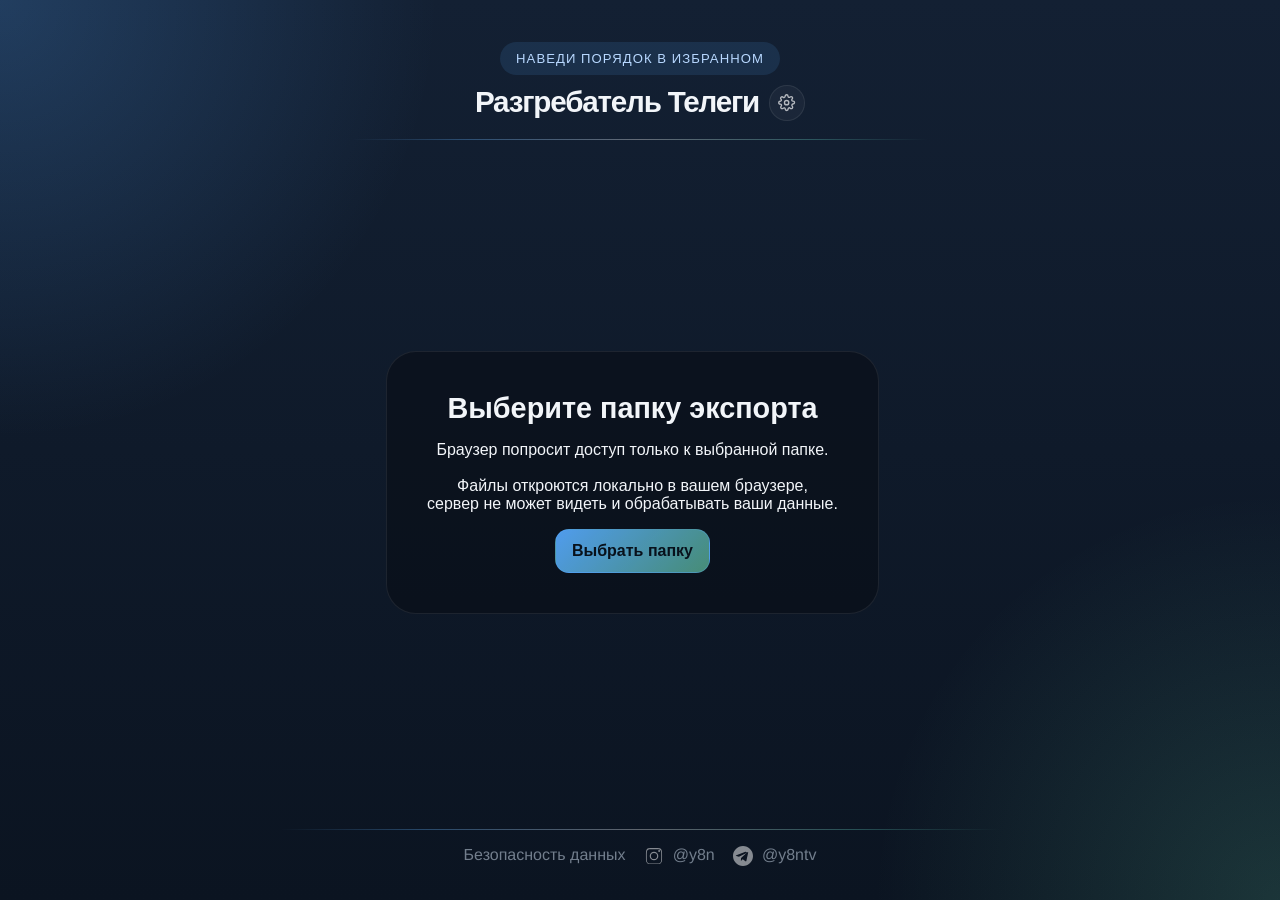
==== commit 39f4f255: "Polish mobile landing layout" ====
--- a/telegram-cleaner/static/index.html
+++ b/telegram-cleaner/static/index.html
@@ -142,7 +142,7 @@
           </div>
         </div>
         <div class="footer-links">
-          <button id="open-privacy-btn" type="button" class="footer-link footer-link-button">Безопасность данных</button>
+          <button id="open-privacy-btn" type="button" class="footer-link footer-link-button footer-link-privacy">Безопасность данных</button>
           <a class="footer-link" href="https://instagram.com/y8n" target="_blank" rel="noreferrer">
             <span class="brand-link-icon" aria-hidden="true">
               <svg viewBox="0 0 512 512" width="21" height="21">
--- a/telegram-cleaner/static/styles.css
+++ b/telegram-cleaner/static/styles.css
@@ -1425,6 +1425,48 @@
     padding: 14px;
   }
 
+  .brand {
+    gap: 8px;
+  }
+
+  .brand-kicker {
+    max-width: calc(100% - 1rem);
+    line-height: 1.15;
+  }
+
+  .brand-title-row {
+    display: flex;
+    width: 100%;
+    min-height: 0;
+    padding-right: 0;
+    justify-content: center;
+  }
+
+  .brand-title-row h1 {
+    width: auto;
+    margin: 0;
+    font-size: clamp(1.7rem, 7.3vw, 2.05rem);
+    line-height: 1.08;
+    text-align: center;
+    text-wrap: balance;
+  }
+
+  .settings-toggle {
+    position: absolute;
+    right: 0;
+    top: 50%;
+    transform: translateY(-50%);
+  }
+
+  .settings-toggle:hover,
+  .settings-toggle:focus-visible {
+    transform: translateY(-50%);
+  }
+
+  .settings-toggle {
+    display: none;
+  }
+
   .sidebar,
   .message-card {
     border-radius: 24px;
@@ -1472,4 +1514,49 @@
     min-width: 0;
     flex: 1 1 0;
   }
-}
+
+  .empty-state {
+    width: 100%;
+    padding: 28px 22px;
+    border-radius: 26px;
+  }
+
+  .empty-title {
+    margin-bottom: 12px;
+    font-size: 1.48rem;
+    line-height: 1.12;
+    text-wrap: balance;
+  }
+
+  .empty-state p {
+    margin: 0 auto;
+    max-width: 17rem;
+    line-height: 1.5;
+    text-wrap: pretty;
+  }
+
+  .empty-state .primary-button,
+  .empty-state .ghost-button {
+    width: 100%;
+    max-width: 16rem;
+    margin-top: 1.2rem;
+  }
+
+  .footer-links {
+    gap: 0.8rem 1rem;
+    padding-top: 0.1rem;
+  }
+
+  .footer-link {
+    font-size: 0.95rem;
+  }
+
+  .footer-link-privacy {
+    order: 2;
+    flex: 0 0 100%;
+  }
+
+  .footer-link:not(.footer-link-privacy) {
+    order: 1;
+  }
+}
